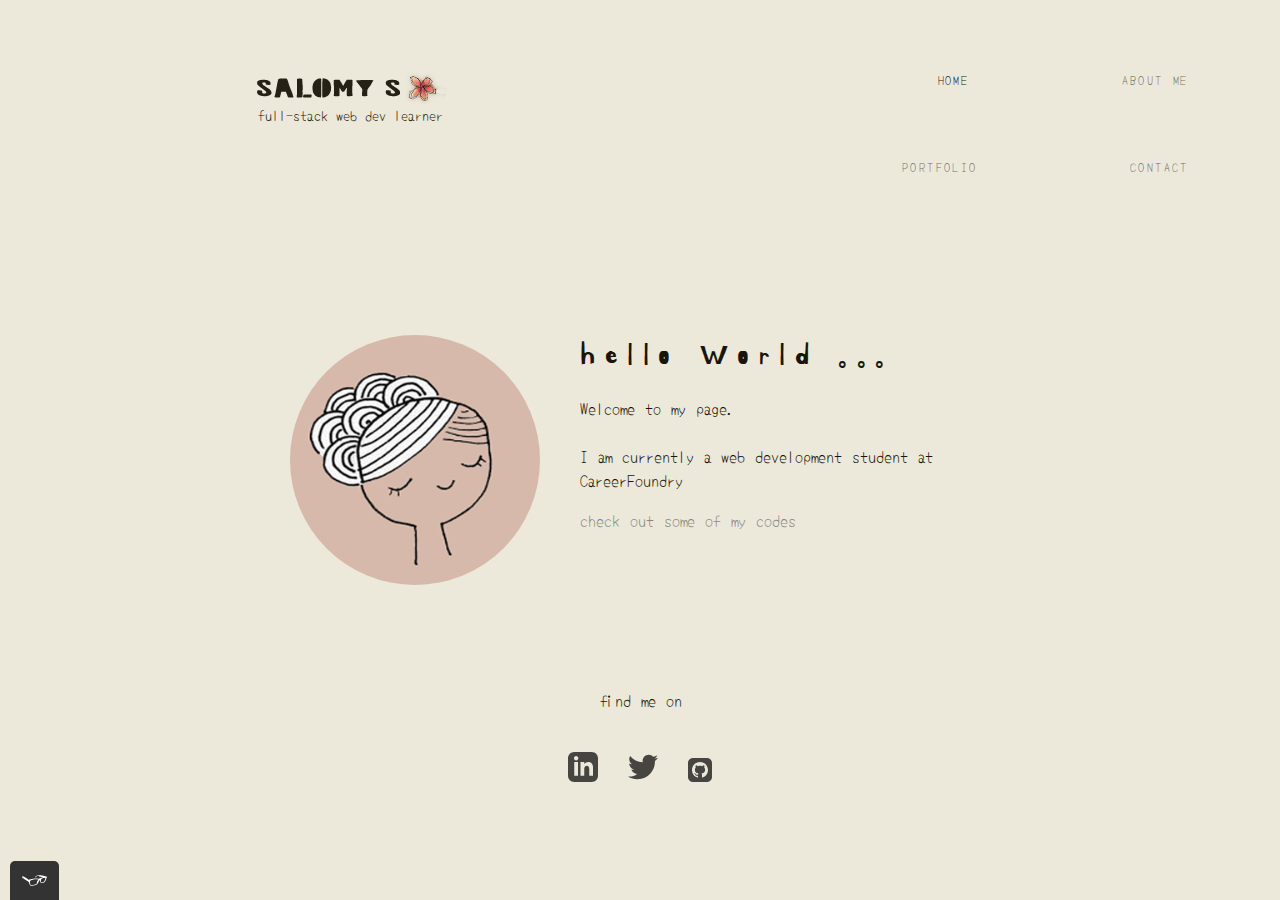
==== index.html @ 24b572d4 "Add files via upload" ====
<!DOCTYPE html>
<html lang="en">
<head>
<!-- The Boring
   &c; Salomy Soewandi :: June - July 2021
 -->
    <!-- The Basic
    ================================================== -->
    <meta http-equiv="Content-Type" content="text/html; charset=utf-8">
    <meta http-equiv="X-UA-Compatible" content="IE=edge">
    <meta name="viewport" content="width=device-width, initial-scale=1">
    <title>Salomy Soewandi/ CareerFoundry FrontEnd Ex 1.9</title>
    <link rel="icon" type="image/png" sizes="16x16" href="./img/favicon.ico">
    <!-- <link href="./css/style.css" rel="stylesheet"> -->
    <link href="./css/style.production.css" rel="stylesheet">
    <link rel="stylesheet" href="https://cdnjs.cloudflare.com/ajax/libs/font-awesome/4.7.0/css/font-awesome.min.css">
</head>

<body>
<!-- Head Section -->
  <header class="page-header">
    <!-- add logo -->
        <div class="logo">
          <a href="index.html" class="nagivation-list__item navigation-list__item" title="home">
          <img src="./img/salomylogo.png" alt="logo" class="page-header__item" ></a>
          <p class= "text" title="text">full-stack web dev learner</p>
        </div>

    <nav id="menu" class="main-navigation page-header__item">

      <ul role= "menubar" class="navigation-list">

      <li role="menuitem">
        <a href="index.html" role="menuitem" class="navigation-list__item active" title="home">Home</a>
      </li>

      <li role="menuitem">
        <a href="about.html" role="menuitem" class="navigation-list__item" title="about">About Me</a>
      </li>

      <li role="menuitem">
        <a href="portfolio.html" role="menuitem" class="navigation-list__item" title="portfolio">Portfolio</a>
      </li>

      <li role="menuitem">
        <a href="contact.html" class="navigation-list__item" role="menuitem" title="contact">Contact</a>
      </li>

      </ul>
    </nav>
  </header>

<!-- Main Content -->
<br>
<br>
<main>
<div class="profile">
    <img src="./img/profile.jpg" class="profile-image" alt="a photo of me" role="img">
    <h1>hello World 。。。 </h1>

    <p>Welcome to my page.
    <br>
    <br>
    I am currently a web development student at CareerFoundry</p>
    <p>
      <a href="https://www.github.com/xurros" target="_blank">check out some of my codes</a>
</div>
</main>
<br>
<!-- Footer Section -->
    <footer class="page-footer">
      <p>find me on</p>
    <br>
    <div class="social-media">
      <a href="https://www.linkedin.com" target="_blank">
      <img src="./img/iconmonstr-linkedin-3.svg" width="30" height="30" alt="LinkedIn"></a>

      <a href="https://twitter.com" target="_blank">
      <img src="./img/iconmonstr-twitter-1.svg" height="30" alt="Twitter"></a>

      <a href="https://github.com/xurros" target="_blank">
      <img src="./img/iconmonstr-github-3.svg" alt="Github"></a>
    </div>
    </footer>

  <script src="js/tota11y.min.js"></script>
  <script src="./js/main.js" type="text/javascript"></script>
</body>
</html>
---- css/style.css ----
@import url('https://fonts.googleapis.com/css2?family=Josefin+Sans:wght@100;200;300;400;500;600;700&family=Montserrat&display=swap');
@import url('https://fonts.googleapis.com/css2?family=Kirang+Haerang&display=swap');
@import url('https://fonts.googleapis.com/css2?family=Yomogi&display=swap');

* {
  -moz-box-sizing: border-box;
  -webkit-box-sizing: border-box;
  box-sizing: border-box;
}

body {
  margin: 0;
  font-family: "Yomogi", sans-serif;
  font-size: 16px;
  color: #1a1509;
  background-color: #ece9db;
}

main {
  padding: 20px;
}

nav ul li a {
  display: inline-block;
  padding: 0.3rem 0.7rem;
  color: #1a1509;
  opacity: 60%;
  text-decoration: none;
  text-transform: uppercase;
  font-size: 14px;
  letter-spacing: 0.2em;
}

li:hover a:hover {
  color: #655f54;
  opacity: 100%;
}

.logo p {
  padding: 5px;
  margin: -35px -2px;
}

a:visited {
  color: #655f54;
}

.address a:link {
  color: #2a2928;
}

.address a:hover {
  color: #42686a;
}

.address > figure {
  margin-left: -7px;
}

figure > svg {
  position: relative;
  margin: 0 20px;
  left: -10px;
  top: -8px;
}

p {
  line-height: 1.5em;
  font-weight: 300;
  font-size: 16px;
}

h1 {
  font-family: 'Kirang Haerang', sans-serif;
  font-size: 32px;
  font-weight: 500;
  letter-spacing: 0.3em;
}

#contact-form,
label input {
  text-align: right;
  padding: 50px;
  margin: 20px 220px;
}

#contact-form .form,
label,
.standard-label {
  font-weight: 300;
}

.profile {
  max-width: 700px;
  margin: 0 auto;

  /* margin: 20px 450px; */
}

.profile p {
  margin-left: 150px;
}

.profile a:link {
  color: #2a2928;
  opacity: 70%;
}

.profile a:hover {
  color: #42686a;
  opacity: 100%;
}

.profile-image {
  float: left;
  width: 250px;
  margin-right: 40px;
  border-radius: 50%;
}

.profile2 {
  padding: 5px;
  width: 100%;
  margin-left: 410px;
}

.text {
  font-size: 13px;
  text-align: center;
}

.info p {
  padding: 10px;
  margin: 0;
}

span {
  background-color: #1e2523;
  color: #faad0e;
  padding: 3px 5px;
}

h2 {
  letter-spacing: 0.2em;
  font-size: 16px;
  font-weight: 400;
}

input textarea {
  font-size: 11px;
  padding: 10px;
}

input[type="submit"] {
  border: none;
  font-weight: bold;
  background: #d7d1b7;
  text-decoration: none;
  padding: 10px;
  border-radius: 3px;
  cursor: pointer;
}

input[type="submit"]:hover {
  background-color: #354b80;
  opacity: 80%;
  color: #f4f9f9;
}

input,
textarea {
  font-family: "Yomogi", sans-serif;
  font-size: 12px;
  letter-spacing: 0.1em;
}

.button a {
  font-family: "Yomogi", sans-serif;
  font-size: 14px;
  text-decoration: none;
}

.button,
.button2 {
  display: inline-block;
  background: #d7d1b7;
  opacity: 80%;
  cursor: pointer;
  padding: 10px;
  margin: 0 50px;
  border-radius: 5px;
}

.button {
  margin-left: 650px;
}

.button2 {
  padding: 10px;
  margin-left: 140px;
  margin-right: 220px;
}

.button3 {
  display: inline-block;
  background-color: #354b80;
  opacity: 80%;
  cursor: pointer;
  padding: 5px;
  margin: 0 20px;
  border-radius: 5px;
}

.button,
.button2,
a {
  font-family: "Yomogi", sans-serif;
  text-decoration: none;
  text-align: center;
  font-size: 14px;
  color: #f4f9f9;
  transition: 0.8s opacity;
}

.button3 a {
  font-family: "Yomogi", sans-serif;
  text-decoration: none;
  text-align: center;
  font-size: 14px;
  color: #f4f9f9;
}

.button:hover,
.button2:hover {
  background-color: #aa9a5a;
  opacity: 40%;
  color: #f4f9f9;
}

.button3:hover {
  background-color: #aa9a5a;
  opacity: 40%;
  transition: 0.8s opacity;
}

.button3 a:hover {
  color: #1a1509;
}

.aboutme {
  border-collapse: separate;
  border-spacing: 25px 10px;
  padding: 2px;
  margin-left: 380px;
  margin-top: -40px;
  table-layout: fixed;
}

.aboutme td {
  border: 0.3px solid white;
  background-color: #f3e3ef;
  padding: 10px;
  text-align: center;
  font-size: 14px;
}

.aboutme tbody tr td:first-child {
  background-color: #354b80;
  opacity: 85%;
  color: #f9f6fa;
}

.aboutme tbody td:hover {
  background-color: #964f66;
  color: #dfe5de;
  font-size: 16px;
}

tr,
td {
  font-weight: 300;
  text-decoration: none;
}

.page-header {
  display: flex;
  width: 100%;
  padding: 20px;
}

.page-header__item {
  flex: 0 1 200px;
}

.page-header__item:last-child {
  flex-grow: 1;
  text-align: right;
}

.navigation-list {
  list-style-type: none;
}

.navigation-list__item {
  text-decoration: none;
}

.navigation-list li {
  display: inline-block;
  padding: 10px;
  margin: 20px 50px;
  cursor: pointer;
}

a.active {
  color: #313434;
  font-weight: 500;
  opacity: 100%;
}

.logo {
  padding: 10px;
  margin: 30px 220px;
}

.page-footer {
  flex-direction: column;
  flex: 1 1 100px;
  flex-shrink: 1;
  clear: both;
  display: flex;
  text-align: center;
  padding: 10px;
  margin: 70px;
}

.page-footer a {
  padding: 10px;
  color: #313434;
  opacity: 70%;
}

.page-footer a:hover {
  color: #42686a;
  opacity: 100%;
}

.column {
  float: left;
}

.left {
  width: 60%;
  padding: 50px;
  margin-left: auto;
}

.right {
  width: 40%;
  margin-right: auto;
  text-align: left;
}

.contact {
  padding: 10px;
  margin: -20px 250px;
  text-align: right;
}

.contact > figure {
  margin-right: -260px;
}

.contact > p {
  font-size: 14px;
}

.portfolio {
  padding: 20px;
}

section > h1 {
  margin-left: 30px;
}

.grid__item a:link {
  font-family: "Yomogi", sans-serif;
  font-size: 12px;
  color: #2a2720;
  text-decoration: overline;
  letter-spacing: 0.1em;
}

.grid__item a:hover {
  color: #52836d;
  font-size: 14px;
}

.grid__item > h2 {
  font-family: "Yomogi", sans-serif;
  font-weight: 700;
  font-size: 22px;
}

.grid__item > p {
  font-size: 14px;
}

/* start grid fallback */
.grid__item {
  display: inline-block;
  width: 33%;
}

/* end grid fallback */

@supports (display: grid) {
  .grid {
    display: grid;

    /* grid-template-columns: 300px 300px 300px; fractions are better than pixels - they are responsive */
    grid-template-columns: 1fr 1fr 1fr;
    grid-gap: 20px;
    margin: 0;
    padding: 20px;
  }

  .grid__item {
    width: auto;
    min-height: auto;
    margin: 0;
    background-color: rgba(216, 198, 104, 0.5);
    color: #2f3368;
    padding: 20px;
    text-align: right;
  }

  .grid__item:last-child {
    grid-column: 3 / 3;
    grid-row: 1 / 3;
  }
}

/* Clear floats after the columns */
.row::after {
  content: "";
  display: table;
  clear: both;
}

svg {
  padding: 5px;
  margin-left: 500px;
}

@media all and (max-width: 500px) {
  .grid {
    grid-template-columns: 1fr;
  }
}

@media all and (min-width: 500px) and (max-width: 750px) {
  .grid {
    grid-template-columns: 1fr 1fr;
  }
}

@media all and (max-width: 750px) {
  .grid {
    grid-gap: 10px;
  }

  .grid__item:last-child {
    grid-column: auto / auto;
    grid-row: auto / auto;
  }

  h1 {
    font-size: 12px;
    font-weight: 100;
  }
}

@keyframes color-change {
  0% {
    fill: #edc655;
  }

  50% {
    fill: #fcffad;
  }

  100% {
    fill: #f76414;
  }
}

.sun {
  animation: 4s color-change infinite alternate linear;
}

.st0 {
  animation: 4s color-change infinite alternate linear;
  position: relative;
  margin: 0 auto;
  left: 50%;
  justify-content: center;
}

@keyframes cloud-move {
  from {
    transform: translate(0, 50px);
  }

  to {
    transform: translate(200px, 50px);
  }
}

.cloud-front {
  animation: 30s cloud-move infinite alternate linear;
}

@keyframes cloud-move-reverse {
  from {
    transform: translate(446px, 48px);
  }

  to {
    transform: translate(100px, 48px);
  }
}

.cloud-back {
  animation: 34s cloud-move-reverse infinite alternate linear;
}

/* FOR SIGNUP FORM */

.form-control,
.form-control:focus {
  border-color: #e1e1e1;
  border-radius: 0;
}

.signup-form {
  width: 390px;
  margin: 0 auto;
  padding: 30px 0;
}

.signup-form h1 {
  color: #636363;
  margin: 0 0 15px;
  text-align: center;
}

.signup-form .lead {
  font-size: 14px;
  margin-bottom: 30px;
  text-align: center;
}

.signup-form form {
  border-radius: 1px;
  margin-bottom: 15px;
  background: rgba(170, 154, 70, 0.4);
  color: #f4f9f9;
  border: none;
  padding: 30px;
}

.signup-form .form-group {
  margin-bottom: 20px;
}

.signup-form label {
  font-weight: normal;
  font-size: 13px;
}

.signup-form .form-control {
  min-height: 38px;
  box-shadow: none !important;
  border-width: 0 0 1px;
}

.signup-form .input-group-addon {
  max-width: 42px;
  text-align: center;
  background: none;
  border-bottom: 1px solid #e1e1e1;
  padding-left: 5px;
}

.signup-form .btn,
.signup-form .btn:active {
  font-size: 16px;
  font-weight: bold;
  background: rgba(170, 154, 70, 0.4) !important;
  border-radius: 3px;
  border: none;
  min-width: 140px;
}

.text-center a:hover {
  color: #52836d;
  font-size: 18px;
}

.text-center {
  color: #1a1509;
  font-size: 15px;
  text-align: center;
}

.text-center a {
  font-size: 11px;
}

/* terms&condition */
.signup-form a {
  color: #1a1509;
  text-decoration: none;
}

.signup-form .fa {
  font-size: 21px;
  position: relative;
  top: 8px;
}

.signup-form i {
  color: black;
  left: 9px;
  top: 18px;
  font-size: 7px;
  position: absolute;
  text-decoration: none;
}

.form-control {
  padding: 2px;
  margin: 0 20px;
  float: right;
}

/*
input[type="text"] {
  border: 2px solid #ccd7e0;
  background-color: transparent;
  height:35px;
  width:250px;
} */

input[type="submit"] {
  border: none;
  font-weight: bold;
  background: #d7d1b7;
  text-decoration: none;
  padding: 10px;
  border-radius: 3px;
  cursor: pointer;
}

input[type="submit"]:hover {
  background-color: #354b80;
  opacity: 80%;
  color: #f4f9f9;
}

@media screen and (min-width: 480px) {
  form {
    max-width: 480px;
  }
}
---- css/style.production.css ----
/*
* Prefixed by https://autoprefixer.github.io
* PostCSS: v7.0.29,
* Autoprefixer: v9.7.6
* Browsers: last 4 version
*/

@import url('https://fonts.googleapis.com/css2?family=Josefin+Sans:wght@100;200;300;400;500;600;700&family=Montserrat&display=swap');
@import url('https://fonts.googleapis.com/css2?family=Kirang+Haerang&display=swap');
@import url('https://fonts.googleapis.com/css2?family=Yomogi&display=swap');

:root {
  --html-text-color: #1a1509;
  --html-background-color: #ece9db;
  --hover-background-color: #aa9a5a;
  --hover-text-color: #655f54;
  --border-color: #e1e1e1;
  --hover-color: #ff00;
  --button-background-color: #d7d1b7;
  --button-text-color: #f9f6fa;
  --input-background-color: #b6c58d;
  --aboutme-background-color_blue: #354b80;
  --aboutme-background-color_pink: #f3e3ef;
  --aboutme-background-hover: #964f66;
  --grid-background-color: rgba(216, 198, 104, 0.5);
  --sun-color_0: #edc655;
  --sun-color_50: #fcffad;
  --sun-color_100: #f76414;

  /******** fonts **********/

  --heavy-font: 500;
  --regular-font: 300;
  --light-font: 100;
  --font-big-size: 32px;
  --font-first-size: 16px;
  --font-second-size: 14px;
  --font-third-size: 12px;
  --yomogi: "Yomogi", sans-serif;
  --kirang: "Kirang Haerang", sans-serif;
}

* {
  -webkit-box-sizing: border-box;
  box-sizing: border-box;
}

body {
  margin: 0;
  font-family: var(--yomogi);
  font-size: var(--font-first-size);
  color: var(--html-text-color);
  background-color: var(--html-background-color);
}

main {
  padding: 20px;
}

nav ul li a {
  display: inline-block;
  padding: 0.3rem 0.7rem;
  color: var(--html-text-color);
  opacity: 60%;
  text-decoration: none;
  text-transform: uppercase;
  font-size: var(--font-third-size);
  letter-spacing: 0.2em;
}

li:hover a:hover {
  color: var(--hover-text-color);
  opacity: 100%;
}

.logo p {
  padding: 5px;
  margin: -35px -2px;
}

/* visited link */
a:visited {
  color: var(--hover-text-color);
}

.address a:link {
  color: var(--hover-text-color);
}

.address a:hover {
  color: var(--hover-text-color);
}

.address > figure {
  margin-left: -7px;
}

figure > svg {
  position: relative;
  margin: 0 20px;
  left: -10px;
  top: -8px;
}

p {
  line-height: 1.5em;
  font-weight: var(--regular-font);
  font-size: var(--font-first-size);
}

h1 {
  font-family: var(--kirang);
  font-size: var(--font-big-size);
  font-weight: var(--heavy-font);
  letter-spacing: 0.3em;
}

#contact-form,
label input {
  text-align: right;
  padding: 50px;
  margin-left: 40%;
}

#contact-form .form,
label,
.standard-label {
  font-weight: var(--regular-font);
}

.profile {
  max-width: 700px;
  margin: 0 auto;

  /* margin: 20px 450px; */
}

.profile p {
  margin-left: 150px;
}

.profile a:link {
  color: var(--hover-text-color);
  opacity: 70%;
}

.profile a:hover {
  color: var(--hover-text-color);
  opacity: 100%;
}

.profile-image {
  float: left;
  width: 250px;
  margin-right: 40px;
  border-radius: 50%;
}

.profile2 {
  padding: 5px;
  max-width: 700px;
  margin-left: 40%;
}

.text {
  font-size: var(--font-second-size);
  text-align: center;
}

.info p {
  padding: 10px;
  margin: 0;
}

h2 {
  letter-spacing: 0.2em;
  font-size: var(--font-first-size);
  font-weight: var(--heavy-font);
}

input textarea {
  font-size: var(--font-third-size);
  padding: 10px;
}

input[type="submit"] {
  border: none;
  font-weight: var(--heavy-font);
  background: var(--button-color);
  text-decoration: none;
  padding: 10px;
  border-radius: 3px;
  cursor: pointer;
}

input[type="submit"]:hover {
  background-color: var(--input-background-color);
  opacity: 80%;
  color: var(--button-text-color);
}

input,
textarea {
  font-family: var(--yomogi);
  font-size: var(--font-third-size);
  letter-spacing: 0.1em;
}

.button,
a {
  font-family: var(--yomogi);
  font-size: var(--font-third-size-);
  text-decoration: none;
  text-align: center;
  color: var(--html-text-color);
  -webkit-transition: 0.8s opacity;
  -o-transition: 0.8s opacity;
  transition: 0.8s opacity;
}

.button {
  display: inline-block;
  background: var(--button-background-color);

  /* opacity: 80%; */
  cursor: pointer;
  padding: 10px;
  margin: 0 50px;
  border-radius: 5px;
}

.button {
  margin-left: 50%;
}

.button:hover,
.button2:hover {
  background-color: var(--hover-background-color);
  opacity: 40%;
  color: var(--html-text-color);
  -webkit-transition: 0.8s opacity;
  -o-transition: 0.8s opacity;
  transition: 0.8s opacity;
}

.aboutme {
  border-collapse: separate;
  border-spacing: 25px 10px;
  padding: 2px;
  margin-left: 30%;
  margin-top: 5%;
  table-layout: fixed;
}

.aboutme td {
  border: 0.3px solid white;

  /* background-color:#ECCED0; */
  background-color: var(--aboutme-background-color_pink);

  /* background-color:#8A964F; */
  padding: 10px;
  text-align: center;
  font-size: var(--font-third-size);
}

.aboutme tbody tr td:first-child {
  background-color: var(--aboutme-background-color_blue);
  opacity: 85%;
  color: var(--button-text-color);
}

.aboutme tbody td:hover {
  background-color: var(--aboutme-background-hover);
  color: var(--button-text-color);
  font-size: var(--font-first-size);
}

tr,
td {
  font-weight: var(--regular-font);
  text-decoration: none;
}

.page-header {
  display: -webkit-box;
  display: -ms-flexbox;
  display: flex;
  width: 100%;
  padding: 20px;
}

.page-header__item {
  -webkit-box-flex: 0;
  -ms-flex: 0 1 200px;
  flex: 0 1 200px;
}

.page-header__item:last-child {
  -webkit-box-flex: 1;
  -ms-flex-positive: 1;
  flex-grow: 1;
  text-align: right;
}

.navigation-list {
  list-style-type: none;
}

.navigation-list__item {
  text-decoration: none;
}

.navigation-list li {
  display: inline-block;
  padding: 10px;
  margin: 20px 50px;
  cursor: pointer;
}

a.active {
  color: var(--html-text-color);
  font-weight: var(--heavy-font);
  opacity: 100%;
}

.logo {
  padding: 10px;
  margin: 30px 220px;
}

.page-footer {
  -webkit-box-orient: vertical;
  -webkit-box-direction: normal;
  -ms-flex-direction: column;
  flex-direction: column;
  -webkit-box-flex: 1;
  -ms-flex: 1 1 100px;
  flex: 1 1 100px;
  -ms-flex-negative: 1;
  flex-shrink: 1;
  clear: both;
  display: -webkit-box;
  display: -ms-flexbox;
  display: flex;
  text-align: center;
  padding: 10px;
  margin: 70px;
}

.page-footer a {
  padding: 10px;
  color: var(--html-text-color);
  opacity: 70%;
}

.page-footer a:hover {
  color: var(--hover-text-color);
  opacity: 100%;
}

.column-left {
  float: left;
  width: 40%;
  margin-left: auto;
  text-align: right;
}

.column-right {
  float: right;
  width: 40%;
  margin-right: auto;
  text-align: left;
}

.contact {
  padding: 10px;
  margin-left: 5%;
  text-align: right;
}

.contact > p {
  font-size: var(--font-third-size);
  padding: 5%;
}

.portfolio {
  padding: 20px;
}

section > h1 {
  margin-left: 30px;
}

.grid__item a:link {
  font-family: var(--yamogi);
  font-size: var(--font-third-size);
  color: var(--hover-text-color);
  text-decoration: overline;
  letter-spacing: 0.1em;
}

.grid__item a:hover {
  color: var(--hover-text-color);
  font-size: var(--font-second-size);
}

.grid__item > h2 {
  font-family: var(--yamogi);
  font-weight: var(--heavy-font);
  font-size: 22px;
}

.grid__item > p {
  font-size: var(--font-third-size);
}

/* start grid fallback */
.grid__item {
  display: inline-block;
  width: 33%;
}

/* end grid fallback */

@supports (display: grid) {
  .grid {
    display: -ms-grid;
    display: grid;

    /* grid-template-columns: 300px 300px 300px; fractions are better than pixels - they are responsive */
    -ms-grid-columns: 1fr 20px 1fr 20px 1fr;
    grid-template-columns: 1fr 1fr 1fr;
    grid-gap: 20px;
    margin: 0;
    padding: 20px;
  }

  .grid__item {
    width: auto;
    min-height: auto;
    margin: 0;
    background-color: var(--grid-background-color);
    color: var(--html-text-color);
    padding: 20px;
    text-align: right;
  }

  .grid__item:last-child {
    -ms-grid-column: 3;
    grid-column: 3 / 3;
    -ms-grid-row: 1;
    -ms-grid-row-span: 2;
    grid-row: 1 / 3;
  }
}

.house {
  width: 10%;
  height: 35%;
  padding: 0;
  margin-left: 40%;
  margin-top: 5%;
}

.car {
  width: 20%;
  height: 35%;
  padding: 0;
  float: right;
  margin-right: 5%;
  margin-top: 25%;
}

.tree {
  width: 20%;
  height: 30%;
  padding: 0;
  margin-left: -2%;
}

@media all and (max-width: 500px) {
  .grid {
    -ms-grid-columns: 1fr;
    grid-template-columns: 1fr;
  }
}

@media all and (min-width: 500px) and (max-width: 750px) {
  .grid {
    -ms-grid-columns: 1fr 20px 1fr;
    grid-template-columns: 1fr 1fr;
  }
}

@media all and (max-width: 750px) {
  .grid {
    grid-gap: 10px;
  }

  .grid__item:last-child {
    grid-column: auto / auto;
    grid-row: auto / auto;
  }

  h1 {
    font-size: var(--font-third-size);
    font-weight: var(--light-font);
  }
}

@-webkit-keyframes car-move {
  from {
    -webkit-transform: translate(0, 50px);
    transform: translate(0, 50px);
  }

  to {
    -webkit-transform: translate(-1500px, 50px);
    transform: translate(-15000px, 50px);
  }
}

@keyframes car-move {
  from {
    -webkit-transform: translate(0, 50px);
    transform: translate(0, 50px);
  }

  to {
    -webkit-transform: translate(-1500px, 50px);
    transform: translate(-1500px, 50px);
  }
}

.car {
  -webkit-animation: 20s car-move infinite alternate linear;
  animation: 20s car-move  infinite alternate linear;
}

@-webkit-keyframes move {
  from {
    transform: rotate(-6deg);
  }

  to {
    transform: rotate(6deg);
  }
}

@keyframes move {
  from {
    transform: rotate(-6deg);
  }

  to {
    transform: rotate(6deg);
  }
}

.tree {
  -webkit-transform-origin: bottom center;
  transform-origin: bottom center;
  -webkit-animation: move 3.5s infinite alternate ease-in-out;
  animation: move 3.5s infinite alternate ease-in-out;
}

/* FOR SIGNUP FORM */

.form-control,
.form-control:focus {
  border-color: var(--border-color);
  border-radius: 0;
}

.signup-form {
  width: 390px;
  margin: 0 auto;
  padding: 30px 0;
}

.signup-form h1 {
  color: var(--html-text-color);
  margin: 0 0 15px;
  text-align: center;
}

.signup-form .lead {
  font-size: var(--font-third-size);
  margin-bottom: 30px;
  text-align: center;
}

.signup-form form {
  border-radius: 1px;
  margin-bottom: 15px;
  background: rgba(170, 154, 70, 0.4);
  color: var(--button-text-color);
  border: none;
  padding: 30px;
}

.signup-form .form-group {
  margin-bottom: 20px;
}

.signup-form label {
  font-weight: normal;
  font-size: var(--font-third-size);
}

.signup-form .form-control {
  min-height: 38px;
  -webkit-box-shadow: none !important;
  box-shadow: none !important;
  border-width: 0 0 1px;
}

.signup-form .input-group-addon {
  max-width: 42px;
  text-align: center;
  background: none;
  border-bottom: 1px solid #e1e1e1;
  padding-left: 5px;
}

.signup-form .btn,
.signup-form .btn:active {
  font-size: var(--font-first-size);
  font-weight: bold;
  background: rgba(170, 154, 70, 0.4) !important;
  border-radius: 3px;
  border: none;
  min-width: 140px;
}

.text-center a:hover {
  color: var(--hover-text-color);
  font-size: 18px;
}

.text-center {
  color: var(--html-text-color);
  font-size: var(--font-first-size);
  text-align: center;
}

.text-center a {
  font-size: var(--font-third-size);
}

/* terms&condition */
.signup-form a {
  color: var(--html-text-color);
  text-decoration: none;
}

.signup-form .fa {
  font-size: 21px;
  position: relative;
  top: 8px;
}

.signup-form i {
  color: var(--html-text-color);
  left: 9px;
  top: 18px;
  font-size: var(--font-third-size);
  position: absolute;
  text-decoration: none;
}

.form-control {
  padding: 2px;
  margin: 0 20px;
  float: right;
}

/*
input[type="text"] {
  border: 2px solid #ccd7e0;
  background-color: transparent;
  height:35px;
  width:250px;
} */

input[type="submit"] {
  border: none;
  font-weight: bold;
  background: var(--button-background-color);
  text-decoration: none;
  padding: 10px;
  border-radius: 3px;
  cursor: pointer;
}

input[type="submit"]:hover {
  background-color: var(--input-background-color);
  opacity: 80%;
  color: var(--button-text-color);
}

@media screen and (min-width: 480px) {
  form {
    max-width: 80%;
  }
}
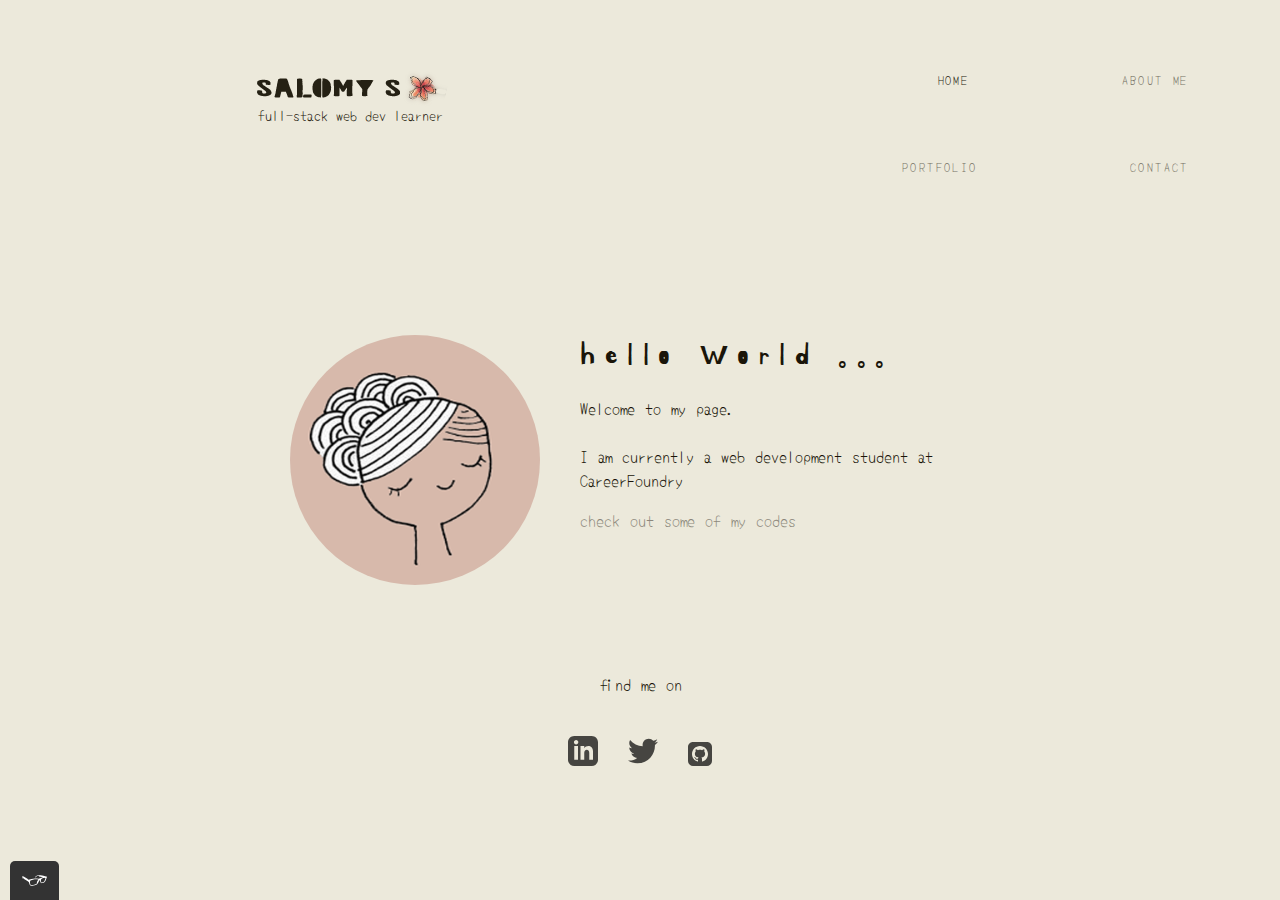
==== commit 3aec6953: "cleaning up so the codes are more legible" ====
--- a/index.html
+++ b/index.html
@@ -13,7 +13,7 @@
     <link rel="icon" type="image/png" sizes="16x16" href="./img/favicon.ico">
     <!-- <link href="./css/style.css" rel="stylesheet"> -->
     <link href="./css/style.production.css" rel="stylesheet">
-    <link rel="stylesheet" href="https://cdnjs.cloudflare.com/ajax/libs/font-awesome/4.7.0/css/font-awesome.min.css">
+    <link rel="stylesheet" href="https://cdnjs.cloudflare.com/ajax/libs/font-awesome/4.7.0/css/font-awesome.min.css/">
 </head>
 
 <body>
@@ -51,35 +51,47 @@
   </header>
 
 <!-- Main Content -->
-<br>
-<br>
+<br />
+<br />
 <main>
 <div class="profile">
     <img src="./img/profile.jpg" class="profile-image" alt="a photo of me" role="img">
-    <h1>hello World 。。。 </h1>
+    <h1>
+      hello World 。。。
+    </h1>
 
-    <p>Welcome to my page.
-    <br>
-    <br>
-    I am currently a web development student at CareerFoundry</p>
     <p>
-      <a href="https://www.github.com/xurros" target="_blank">check out some of my codes</a>
+      Welcome to my page.
+    <br />
+    <br />
+      I am currently a web development student at CareerFoundry
+    </p>
+
+      <a href="https://www.github.com/xurros/" target="_blank">check out some of my codes</a>
 </div>
 </main>
 <br>
 <!-- Footer Section -->
     <footer class="page-footer">
-      <p>find me on</p>
-    <br>
+      <p>
+        find me on
+      </p>
+
+    <br />
+
     <div class="social-media">
-      <a href="https://www.linkedin.com" target="_blank">
-      <img src="./img/iconmonstr-linkedin-3.svg" width="30" height="30" alt="LinkedIn"></a>
+      <a href="https://www.linkedin.com/" target="_blank">
+        <img src="./img/iconmonstr-linkedin-3.svg" width="30" height="30" alt="LinkedIn">
+      </a>
 
-      <a href="https://twitter.com" target="_blank">
-      <img src="./img/iconmonstr-twitter-1.svg" height="30" alt="Twitter"></a>
+      <a href="https://twitter.com/" target="_blank">
+        <img src="./img/iconmonstr-twitter-1.svg" height="30" alt="Twitter">
+      </a>
 
-      <a href="https://github.com/xurros" target="_blank">
-      <img src="./img/iconmonstr-github-3.svg" alt="Github"></a>
+      <a href="https://github.com/xurros/" target="_blank">
+        <img src="./img/iconmonstr-github-3.svg" alt="Github">
+      </a>
+
     </div>
     </footer>
 
--- a/css/style.production.css
+++ b/css/style.production.css
@@ -247,7 +247,7 @@
   border-collapse: separate;
   border-spacing: 25px 10px;
   padding: 2px;
-  margin-left: 30%;
+  margin-left: 35%;
   margin-top: 5%;
   table-layout: fixed;
 }
@@ -456,25 +456,25 @@
 }
 
 .house {
+  width: 5%;
+  height: 10%;
+  padding: 0;
+  margin-left: 45%;
+  margin-top: 5%;
+}
+
+.car {
   width: 10%;
-  height: 35%;
-  padding: 0;
-  margin-left: 40%;
-  margin-top: 5%;
-}
-
-.car {
-  width: 20%;
-  height: 35%;
+  height: 25%;
   padding: 0;
   float: right;
   margin-right: 5%;
-  margin-top: 25%;
+  margin-top: 15%;
 }
 
 .tree {
-  width: 20%;
-  height: 30%;
+  width: 10%;
+  height: 15%;
   padding: 0;
   margin-left: -2%;
 }
@@ -516,8 +516,8 @@
   }
 
   to {
-    -webkit-transform: translate(-1500px, 50px);
-    transform: translate(-15000px, 50px);
+    -webkit-transform: translate(-2800px, 50px);
+    transform: translate(-2800px, 50px);
   }
 }
 
@@ -528,17 +528,57 @@
   }
 
   to {
-    -webkit-transform: translate(-1500px, 50px);
-    transform: translate(-1500px, 50px);
+    -webkit-transform: translate(-2800px, 50px);
+    transform: translate(-2800px, 50px);
+  }
+}
+
+@-webkit-keyframes flip {
+  0% {
+    left: 0;
+  }
+  48% {
+    -webkit-transform: rotateY(0deg);
+  }
+  50% {
+    left: calc(100% - 100px);
+    -webkit-transform: rotateY(180deg);
+  }
+  98% {
+    -webkit-transform: rotateY(180deg);
+  }
+  100% {
+    left: 0;
+     -webkit-transform: rotateY(0deg);
+  }
+}
+
+@keyframes flip {
+  0% {
+    left: 0;
+  }
+  48% {
+    -webkit-transform: rotateY(0deg);
+  }
+  50% {
+    left: calc(100% - 100px);
+    -webkit-transform: rotateY(180deg);
+  }
+  98% {
+    -webkit-transform: rotateY(180deg);
+  }
+  100% {
+    left: 0;
+     -webkit-transform: rotateY(0deg);
   }
 }
 
 .car {
-  -webkit-animation: 20s car-move infinite alternate linear;
-  animation: 20s car-move  infinite alternate linear;
-}
-
-@-webkit-keyframes move {
+  -webkit-animation: 15s car-move infinite alternate linear;
+  animation: 15s car-move  infinite alternate linear;
+}
+
+@-webkit-keyframes tree-move {
   from {
     transform: rotate(-6deg);
   }
@@ -548,7 +588,7 @@
   }
 }
 
-@keyframes move {
+@keyframes tree-move {
   from {
     transform: rotate(-6deg);
   }
@@ -561,8 +601,8 @@
 .tree {
   -webkit-transform-origin: bottom center;
   transform-origin: bottom center;
-  -webkit-animation: move 3.5s infinite alternate ease-in-out;
-  animation: move 3.5s infinite alternate ease-in-out;
+  -webkit-animation: tree-move 3.5s infinite alternate ease-in-out;
+  animation: tree-move 3.5s infinite alternate ease-in-out;
 }
 
 /* FOR SIGNUP FORM */
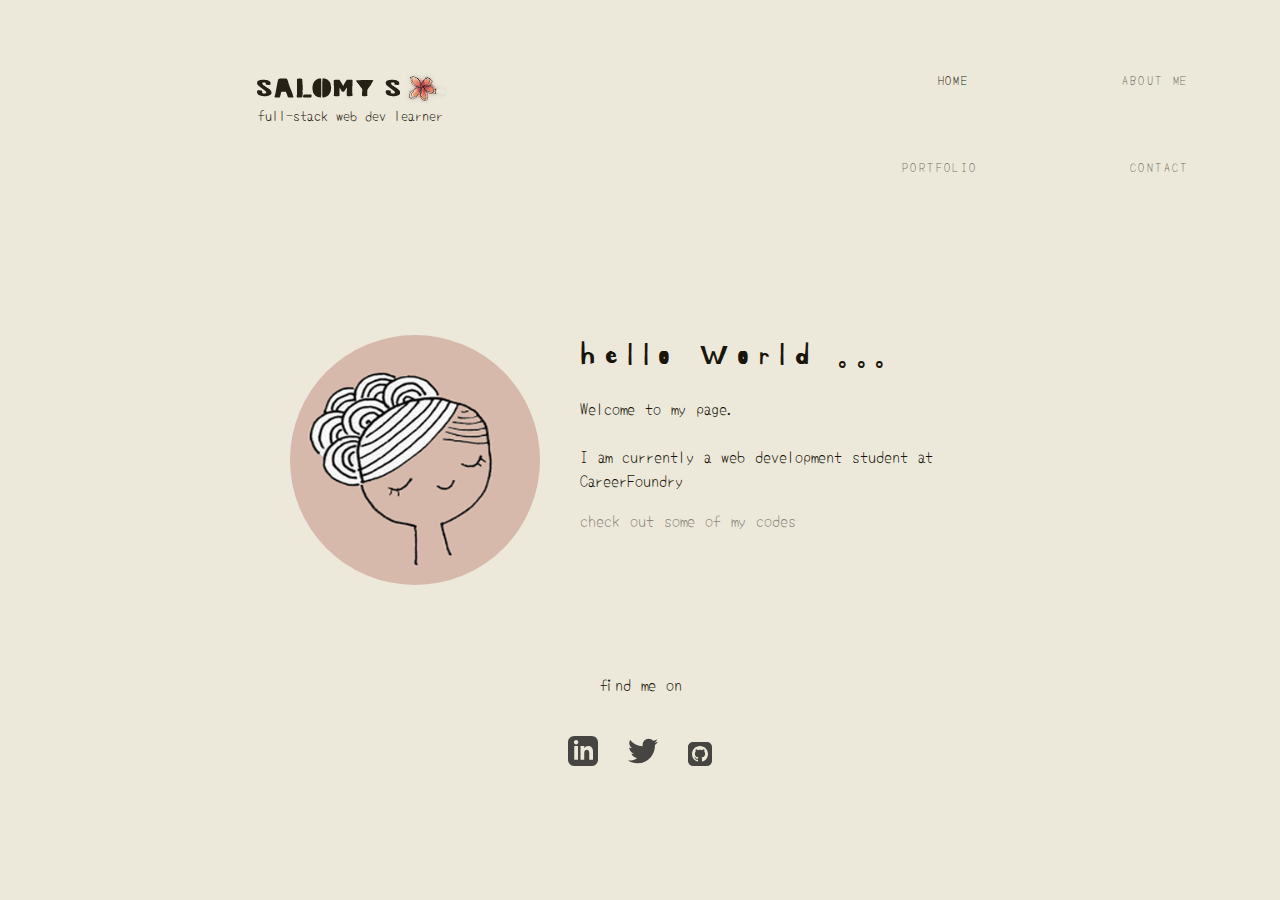
==== commit db176a95: "comment out tota11ly.js" ====
--- a/index.html
+++ b/index.html
@@ -95,7 +95,7 @@
     </div>
     </footer>
 
-  <script src="js/tota11y.min.js"></script>
+  <!-- <script src="js/tota11y.min.js"></script> -->
   <script src="./js/main.js" type="text/javascript"></script>
 </body>
 </html>
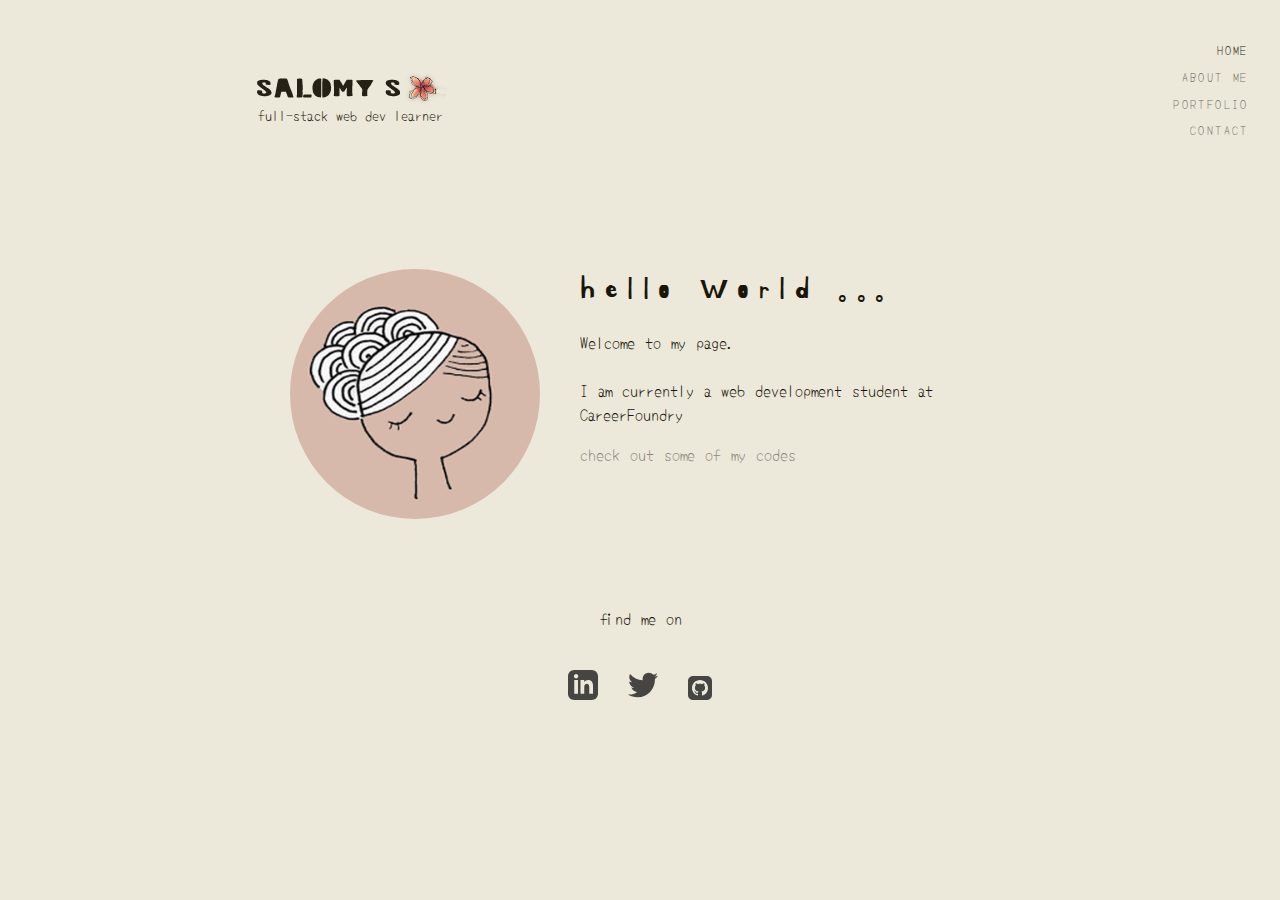
==== commit d43e4a80: "styling for web responsiveness" ====
--- a/index.html
+++ b/index.html
@@ -1,64 +1,71 @@
 <!DOCTYPE html>
-<html lang="en">
-<head>
 <!-- The Boring
    &c; Salomy Soewandi :: June - July 2021
  -->
     <!-- The Basic
     ================================================== -->
-    <meta http-equiv="Content-Type" content="text/html; charset=utf-8">
-    <meta http-equiv="X-UA-Compatible" content="IE=edge">
-    <meta name="viewport" content="width=device-width, initial-scale=1">
-    <title>Salomy Soewandi/ CareerFoundry FrontEnd Ex 1.9</title>
-    <link rel="icon" type="image/png" sizes="16x16" href="./img/favicon.ico">
+<html lang="en">
+  <head>
+    <title>Salomy Soewand: CareerFoundry FrontEnd Ex 1.9</title>
+    <meta http-equiv="Content-Type" content="text/html; charset=utf-8" />
+    <meta http-equiv="X-UA-Compatible" content="IE=edge" />
+    <meta name="viewport" content="width=device-width, initial-scale=1.0, maximum-scale=1.0" />
+    <link rel="icon" type="image/png" sizes="16x16" href="./img/favicon.ico" />
     <!-- <link href="./css/style.css" rel="stylesheet"> -->
-    <link href="./css/style.production.css" rel="stylesheet">
-    <link rel="stylesheet" href="https://cdnjs.cloudflare.com/ajax/libs/font-awesome/4.7.0/css/font-awesome.min.css/">
+    <link href="./css/style.production.css" rel="stylesheet" />
+    <link rel="stylesheet" href="https://cdnjs.cloudflare.com/ajax/libs/font-awesome/4.7.0/css/font-awesome.min.css" />
 </head>
 
-<body>
+  <body>
 <!-- Head Section -->
-  <header class="page-header">
+  <header class="page-header main-nav">
     <!-- add logo -->
-        <div class="logo">
-          <a href="index.html" class="nagivation-list__item navigation-list__item" title="home">
-          <img src="./img/salomylogo.png" alt="logo" class="page-header__item" ></a>
-          <p class= "text" title="text">full-stack web dev learner</p>
-        </div>
+          <div class="logo">
+            <a href="index.html" class="nagivation-list__item navigation-list__item" title="home">
+              <img src="./img/salomylogo.png" alt="logo" class="page-header__item" />
+            </a>
 
-    <nav id="menu" class="main-navigation page-header__item">
+            <p class= "text" title="text">
+              full-stack web dev learner
+            </p>
+          </div>
 
-      <ul role= "menubar" class="navigation-list">
+    <!-- <div class="mobile-nav"><i class="fa fa-bars"></i></div> -->
 
-      <li role="menuitem">
-        <a href="index.html" role="menuitem" class="navigation-list__item active" title="home">Home</a>
-      </li>
+      <nav id="menu" class="main-navigation page-header__item inner-nav desktop-nav">
 
-      <li role="menuitem">
-        <a href="about.html" role="menuitem" class="navigation-list__item" title="about">About Me</a>
-      </li>
+        <ul role= "menubar" class="navigation-list">
 
-      <li role="menuitem">
-        <a href="portfolio.html" role="menuitem" class="navigation-list__item" title="portfolio">Portfolio</a>
-      </li>
+          <li role="menuitem">
+            <a href="index.html" role="menuitem" class="navigation-list__item active" title="home">Home</a>
+          </li>
 
-      <li role="menuitem">
-        <a href="contact.html" class="navigation-list__item" role="menuitem" title="contact">Contact</a>
-      </li>
+          <li role="menuitem">
+            <a href="about.html" role="menuitem" class="navigation-list__item" title="about">About Me</a>
+          </li>
 
-      </ul>
-    </nav>
+          <li role="menuitem">
+            <a href="portfolio.html" role="menuitem" class="navigation-list__item" title="portfolio">Portfolio</a>
+          </li>
+
+          <li role="menuitem">
+            <a href="contact.html" role="menuitem" class="navigation-list__item" title="contact">Contact</a>
+          </li>
+
+        </ul>
+      </nav>
   </header>
 
 <!-- Main Content -->
 <br />
 <br />
+
 <main>
-<div class="profile">
-    <img src="./img/profile.jpg" class="profile-image" alt="a photo of me" role="img">
-    <h1>
-      hello World 。。。
-    </h1>
+  <div class="profile">
+    <img src="./img/profile.jpg" class="profile-image" alt="a photo of me" />
+      <h1>
+        hello World 。。。
+      </h1>
 
     <p>
       Welcome to my page.
@@ -68,34 +75,36 @@
     </p>
 
       <a href="https://www.github.com/xurros/" target="_blank">check out some of my codes</a>
-</div>
+    </div>
 </main>
-<br>
+
+<br />
 <!-- Footer Section -->
-    <footer class="page-footer">
-      <p>
-        find me on
-      </p>
+  <footer class="page-footer">
+    <p>
+      find me on
+    </p>
 
     <br />
 
     <div class="social-media">
       <a href="https://www.linkedin.com/" target="_blank">
-        <img src="./img/iconmonstr-linkedin-3.svg" width="30" height="30" alt="LinkedIn">
+        <img src="./img/iconmonstr-linkedin-3.svg" width="30" height="30" alt="LinkedIn" />
       </a>
 
       <a href="https://twitter.com/" target="_blank">
-        <img src="./img/iconmonstr-twitter-1.svg" height="30" alt="Twitter">
+        <img src="./img/iconmonstr-twitter-1.svg" height="30" alt="Twitter" />
       </a>
 
       <a href="https://github.com/xurros/" target="_blank">
-        <img src="./img/iconmonstr-github-3.svg" alt="Github">
+        <img src="./img/iconmonstr-github-3.svg" alt="Github" />
       </a>
 
     </div>
-    </footer>
+  </footer>
 
   <!-- <script src="js/tota11y.min.js"></script> -->
-  <script src="./js/main.js" type="text/javascript"></script>
-</body>
+    <script src="./js/main.js" type="text/javascript"></script>
+
+  </body>
 </html>
--- a/css/style.production.css
+++ b/css/style.production.css
@@ -10,7 +10,7 @@
 @import url('https://fonts.googleapis.com/css2?family=Yomogi&display=swap');
 
 :root {
-  --html-text-color: #1a1509;
+  --html-text-color: rgba(26, 21, 9, 1);
   --html-background-color: #ece9db;
   --hover-background-color: #aa9a5a;
   --hover-text-color: #655f54;
@@ -207,6 +207,7 @@
 }
 
 .button,
+.button2,
 a {
   font-family: var(--yomogi);
   font-size: var(--font-third-size-);
@@ -218,7 +219,8 @@
   transition: 0.8s opacity;
 }
 
-.button {
+.button,
+.button2 {
   display: inline-block;
   background: var(--button-background-color);
 
@@ -235,8 +237,8 @@
 
 .button:hover,
 .button2:hover {
-  background-color: var(--hover-background-color);
-  opacity: 40%;
+  background-color: var(--input-background-color);
+  opacity: 60%;
   color: var(--html-text-color);
   -webkit-transition: 0.8s opacity;
   -o-transition: 0.8s opacity;
@@ -245,15 +247,16 @@
 
 .aboutme {
   border-collapse: separate;
-  border-spacing: 25px 10px;
-  padding: 2px;
+  border-spacing: 20px;
+  padding: 5%;
   margin-left: 35%;
-  margin-top: 5%;
-  table-layout: fixed;
+  margin-top: 10%;
+  table-layout: auto;
+  max-width: 50%;
 }
 
 .aboutme td {
-  border: 0.3px solid white;
+  border: 0.5px solid white;
 
   /* background-color:#ECCED0; */
   background-color: var(--aboutme-background-color_pink);
@@ -310,13 +313,13 @@
 .navigation-list__item {
   text-decoration: none;
 }
-
+/*
 .navigation-list li {
   display: inline-block;
   padding: 10px;
   margin: 20px 50px;
   cursor: pointer;
-}
+} */
 
 a.active {
   color: var(--html-text-color);
@@ -463,13 +466,22 @@
   margin-top: 5%;
 }
 
-.car {
+.car1 {
   width: 10%;
   height: 25%;
   padding: 0;
   float: right;
-  margin-right: 5%;
+  margin-right: 0;
   margin-top: 15%;
+}
+
+.car2 {
+  width: 10%;
+  height: 25%;
+  padding: 0;
+  float: right;
+  margin-right: 0;
+  margin-top: 20%;
 }
 
 .tree {
@@ -479,36 +491,6 @@
   margin-left: -2%;
 }
 
-@media all and (max-width: 500px) {
-  .grid {
-    -ms-grid-columns: 1fr;
-    grid-template-columns: 1fr;
-  }
-}
-
-@media all and (min-width: 500px) and (max-width: 750px) {
-  .grid {
-    -ms-grid-columns: 1fr 20px 1fr;
-    grid-template-columns: 1fr 1fr;
-  }
-}
-
-@media all and (max-width: 750px) {
-  .grid {
-    grid-gap: 10px;
-  }
-
-  .grid__item:last-child {
-    grid-column: auto / auto;
-    grid-row: auto / auto;
-  }
-
-  h1 {
-    font-size: var(--font-third-size);
-    font-weight: var(--light-font);
-  }
-}
-
 @-webkit-keyframes car-move {
   from {
     -webkit-transform: translate(0, 50px);
@@ -533,49 +515,20 @@
   }
 }
 
-@-webkit-keyframes flip {
-  0% {
-    left: 0;
-  }
-  48% {
-    -webkit-transform: rotateY(0deg);
-  }
-  50% {
-    left: calc(100% - 100px);
-    -webkit-transform: rotateY(180deg);
-  }
-  98% {
-    -webkit-transform: rotateY(180deg);
-  }
-  100% {
-    left: 0;
-     -webkit-transform: rotateY(0deg);
-  }
-}
-
-@keyframes flip {
-  0% {
-    left: 0;
-  }
-  48% {
-    -webkit-transform: rotateY(0deg);
-  }
-  50% {
-    left: calc(100% - 100px);
-    -webkit-transform: rotateY(180deg);
-  }
-  98% {
-    -webkit-transform: rotateY(180deg);
-  }
-  100% {
-    left: 0;
-     -webkit-transform: rotateY(0deg);
-  }
-}
-
-.car {
-  -webkit-animation: 15s car-move infinite alternate linear;
-  animation: 15s car-move  infinite alternate linear;
+.car1 {
+  -webkit-animation: 10s car-move infinite linear;
+  -moz-animation: car-move 10s infinite linear;
+  -o-animation: car-move 10s infinite linear;
+  animation: 10s car-move infinite linear;
+  animation-delay: -1s;
+}
+
+.car2 {
+  -webkit-animation: 7s car-move infinite linear;
+  -moz-animation: car-move 7s infinite linear;
+  -o-animation: car-move 7s infinite linear;
+  animation: 7s car-move infinite linear;
+  animation-delay: -3s;
 }
 
 @-webkit-keyframes tree-move {
@@ -745,3 +698,84 @@
     max-width: 80%;
   }
 }
+
+@media all and (max-width: 500px) {
+  .grid {
+    -ms-grid-columns: 1fr;
+    grid-template-columns: 1fr;
+  }
+}
+
+@media all and (min-width: 500px) and (max-width: 750px) {
+  .grid {
+    -ms-grid-columns: 1fr 20px 1fr;
+    grid-template-columns: 1fr 1fr;
+  }
+}
+
+@media all and (max-width: 750px) {
+  .grid {
+    grid-gap: 10px;
+  }
+
+  .grid__item:last-child {
+    grid-column: auto / auto;
+    grid-row: auto / auto;
+  }
+
+  h1 {
+    font-size: var(--font-third-size);
+    font-weight: var(--light-font);
+  }
+}
+
+@media screen and (max-width: 600px) {
+  /* .mobile-nav .fa-bars a {
+    float: none;
+    width: 100%;
+  } */
+
+  .aboutme,
+  td {
+    margin-left: 80px;
+    width: 100%;
+    float: left;
+  }
+
+  .column-left {
+    margin-left: -40%;
+    width: 100%;
+  }
+
+  .contact p {
+    margin-left: 160px;
+    width: 100%;
+  }
+
+  .contact h1 {
+    margin-left: -155px;
+    width: 100%;
+  }
+
+  .column-right {
+    margin-right: -10%;
+    width: 100%;
+  }
+
+  label,
+  .standard-label {
+    float: left;
+  }
+
+  .address p {
+    margin-right: -400px;
+    width: 100%;
+  }
+
+  /* .mobile-nav i {
+    float: left;
+    margin-left: -600px;
+    margin-top: 60px;
+    cursor: pointer;
+  } */
+}
